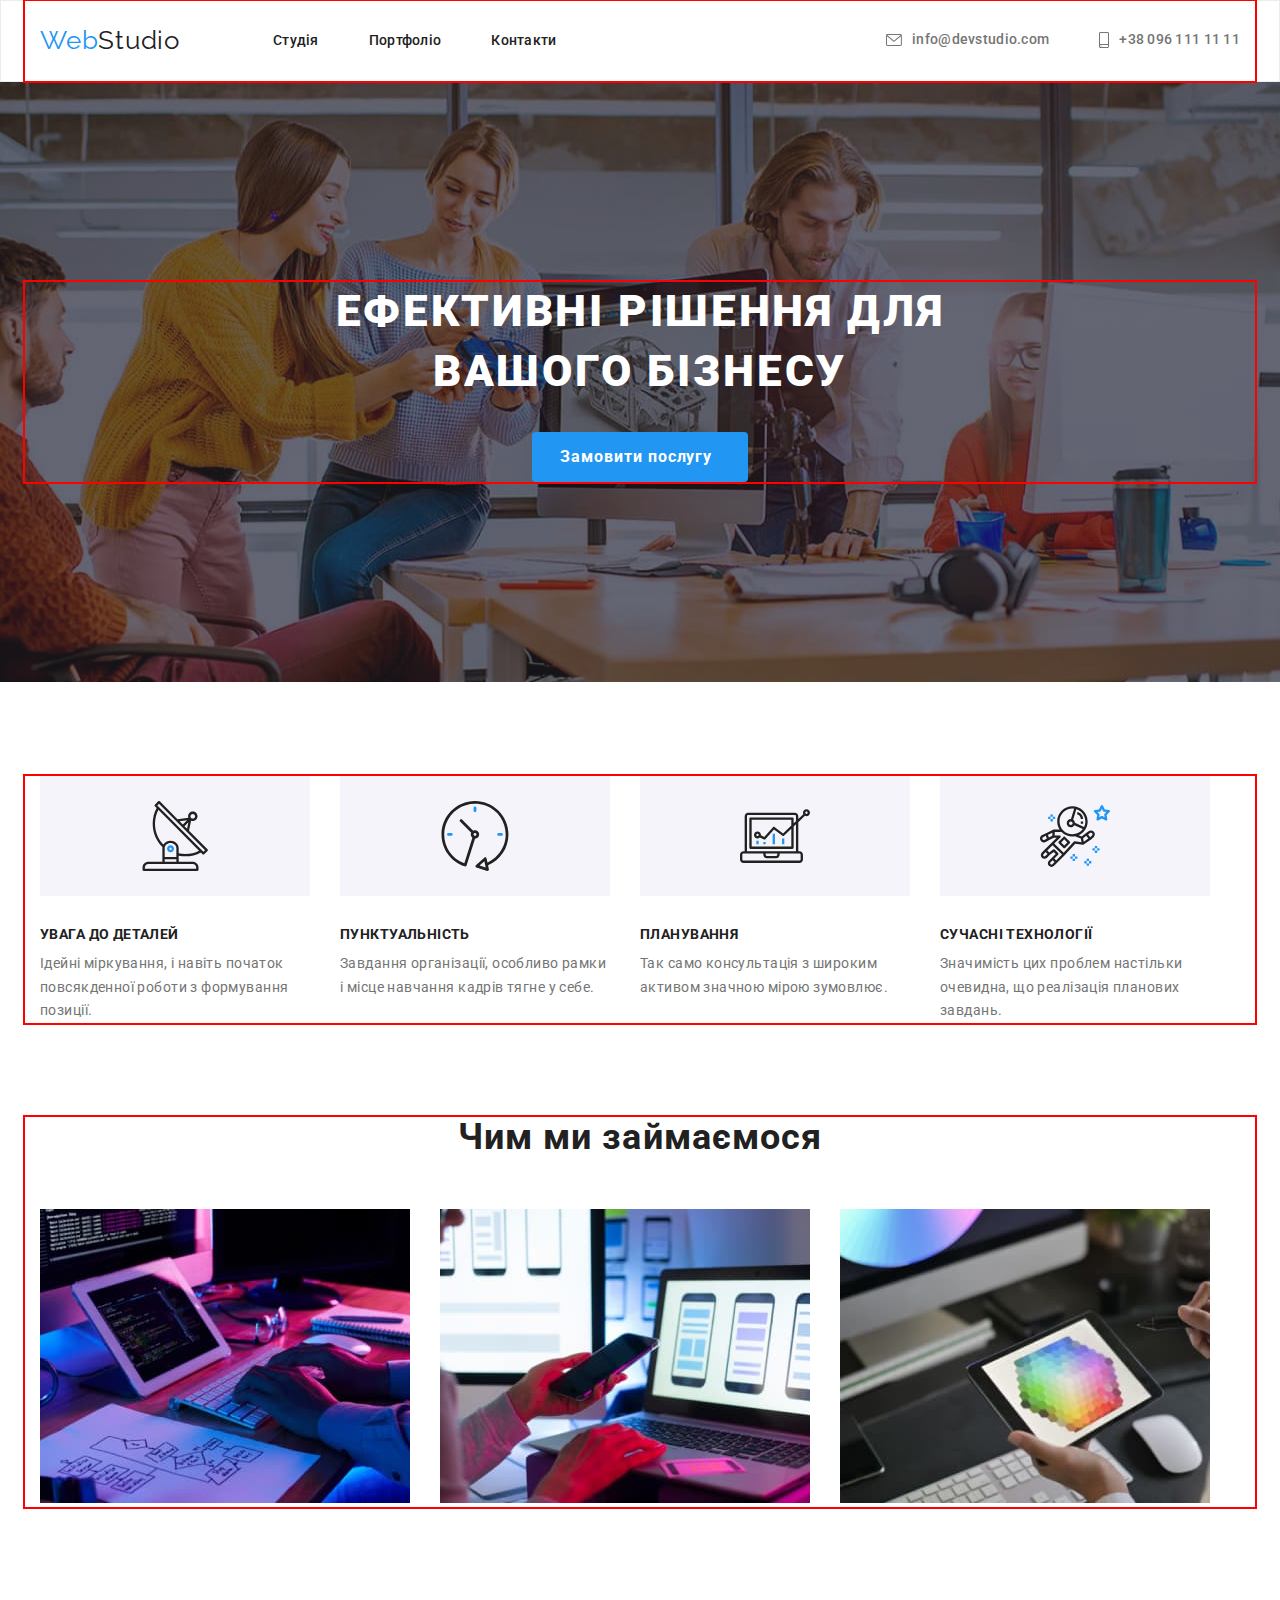
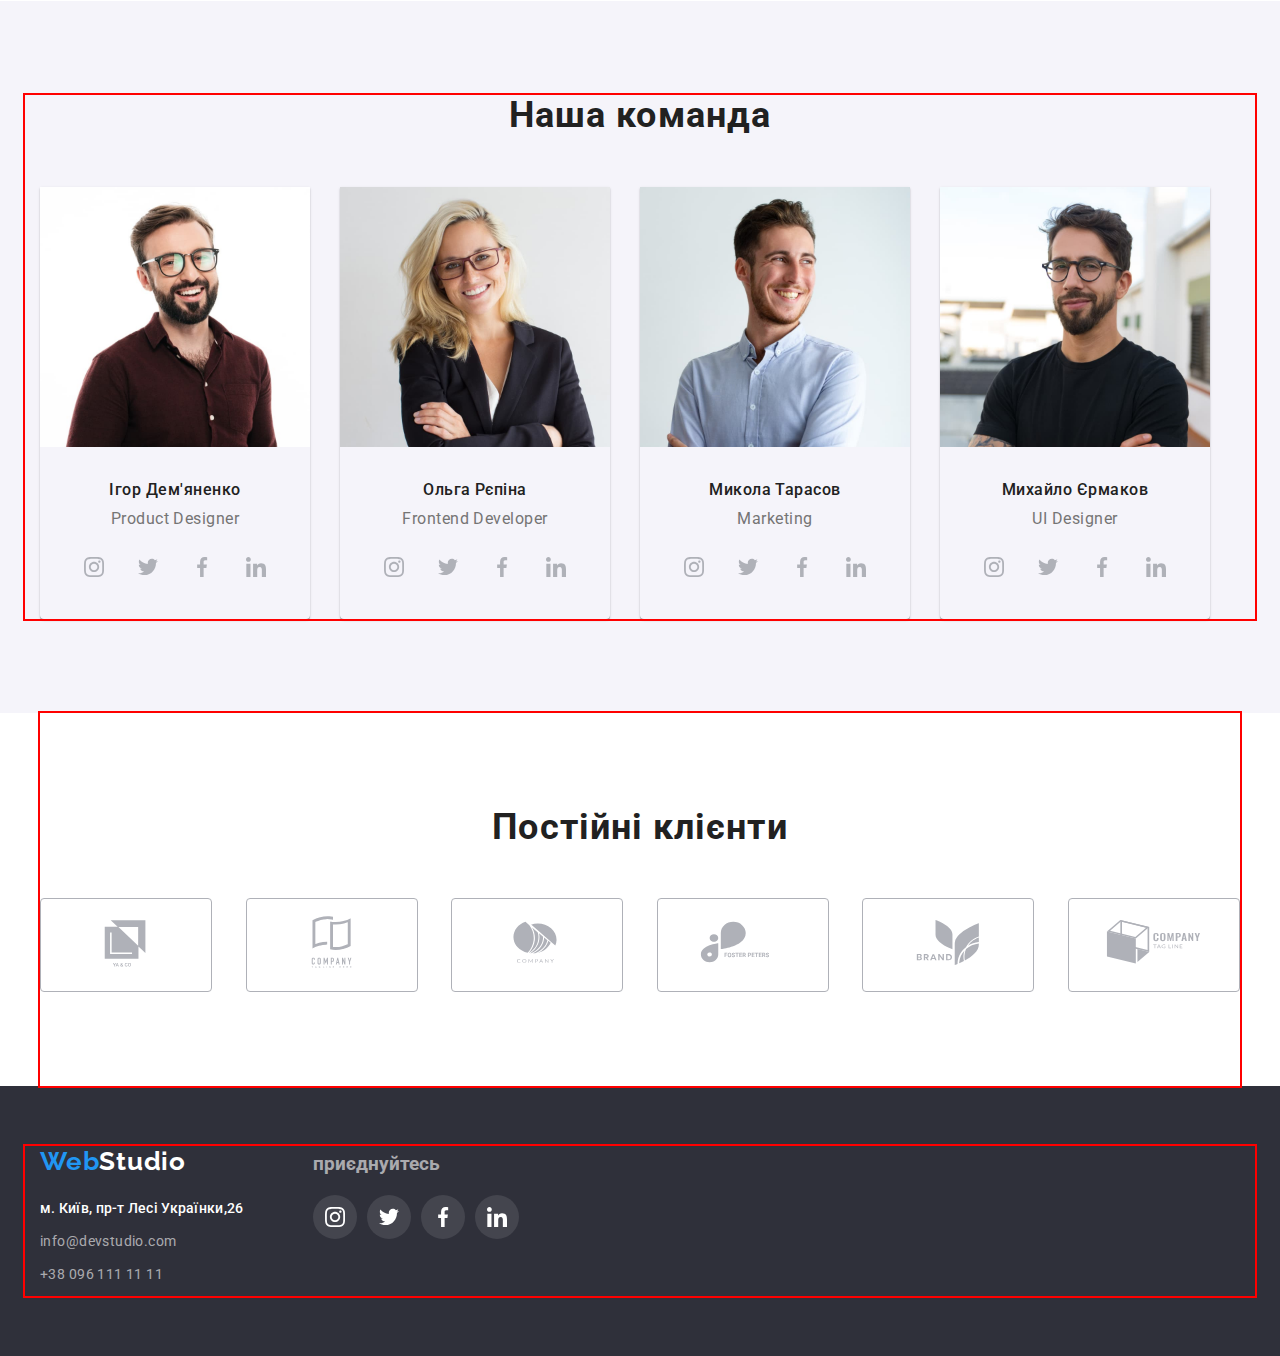
==== index.html @ 54455fb8 "icons-svg" ====
<!DOCTYPE html>
<html lang="uk">
<head>
    <meta charset="UTF-8">
    <meta http-equiv="X-UA-Compatible" content="IE=edge">
    <meta name="viewport" content="width=device-width, initial-scale=1.0">
    <title>Головна</title>
    <link rel="preconnect" href="https://fonts.googleapis.com">
    <link rel="preconnect" href="https://fonts.gstatic.com" crossorigin>
    <link href="https://fonts.googleapis.com/css2?family=Raleway:wght@700&family=Roboto:wght@400;500;700;900&display=swap" rel="stylesheet">
    <link rel="stylesheet" href="https://cdnjs.cloudflare.com/ajax/libs/modern-normalize/1.1.0/modern-normalize.min.css"
        integrity="sha512-wpPYUAdjBVSE4KJnH1VR1HeZfpl1ub8YT/NKx4PuQ5NmX2tKuGu6U/JRp5y+Y8XG2tV+wKQpNHVUX03MfMFn9Q=="
        crossorigin="anonymous" referrerpolicy="no-referrer" />
    <link rel="stylesheet" href="./css/styles.css">
    </head>
<body>
     <!-- Верхня лінія -->
    <header class="header">
        <div class="container header-container">
            <a href="./index.html" class="logo"><span class="accent">Web</span>Studio</a>
            <nav class="navigation">
                <ul class="header-nav">
                    <li>
                        <a class="header-nav-link" href="">Студія</a>
                    </li>
                    <li><a class="header-nav-link" class="header-nav-link" href="./portfolio.html">Портфоліо</a></li>
                    <li>
                        <a class="header-nav-link" href="">Контакти</a>
                    </li>
                </ul>
            </nav>
            <ul class="list header-contact-list">
                <li>
                    
                    <a class="header-contact-link" href="mailto:info@devstudio.com">
                        <svg class="contact-icon" width="16" height="12">
                            <use href="./images/symbol-defs.svg#icon-envelope"></use>
                        </svg>info@devstudio.com</a>
                    
                </li>
                <li>
                    <a class="header-contact-link" href="tel:+380961111111"><svg class="contact-icon" width="10" height="16">
                        <use href="./images/symbol-defs.svg#icon-smartphone"></use>
                    </svg>+38 096 111 11 11</a>
                    
                </li>
            </ul>
        </div>
    
    </header>

    <!-- Шапка-->
    <main>
    
            <section class="hero">
                <div class="container">
            <h1 class="hero-text">Ефективні рішення для вашого бізнесу</h1>
            <button class="hero-btn" type="button">Замовити послугу</button>
        </div>
            </section>
    <!--Особливості-->
    <section class="benefits">
        <!-- <h2>Наші переваги</h2> -->
       
    
        <div class="container">
        <ul class="benefits-list">
            <li>
                <div class="advantages-img-container">
                    <svg width="70" height="70">
                        <use href="./images/symbol-defs.svg#icon-antenna"></use>
                    </svg>
                </div>
                <h3 class="benefits-header">УВАГА ДО ДЕТАЛЕЙ</h3>
                <p class="benefits-text">Ідейні міркування, і навіть початок повсякденної роботи з формування позиції.</p>
            </li>
            <li>
                <div class="advantages-img-container">
                    <svg width="70" height="70">
                        <use href="./images/symbol-defs.svg#icon-clock"></use>
                    </svg>
                </div>
                <h3 class="benefits-header">ПУНКТУАЛЬНІСТЬ</h3>
                <p class="benefits-text">Завдання організації, особливо рамки і місце навчання кадрів тягне у себе.</p>
            </li>
            <li>
                <div class="advantages-img-container">
                    <svg width="70" height="70">
                        <use href="./images/symbol-defs.svg#icon-diagram"></use>
                    </svg>
                </div>
                <h3 class="benefits-header">ПЛАНУВАННЯ</h3>
                <p class="benefits-text">Так само консультація з широким активом значною мірою зумовлює.</p>
            </li>
            <li>
                <div class="advantages-img-container">
                    <svg width="70" height="70">
                        <use href="./images/symbol-defs.svg#icon-astronaut"></use>
                    </svg>
                </div>
                <h3 class="benefits-header">СУЧАСНІ ТЕХНОЛОГІЇ</h3>
                <p class="benefits-text">Значимість цих проблем настільки очевидна, що реалізація планових завдань.</p>
            </li>
        </ul>
        </div>
    </section>
       <!--Коробки-->
    
    <section class="section">
        <div class="container">
        <h2 class="section-header">Чим ми займаємося</h2>
        <ul class="list">
            <li>
                <img src="./images/box-first.jpg" alt="набір на клавіатурі" width="370" height="294">
            </li>
            <li>
                <img src="./images/box-second.jpg" alt="телефон та ноутбук" width="370" height="294">
            </li>
            <li>
                <img src="./images/box-third.jpg" alt="малюнок на планшеті" width="370" height="294">
            </li>
        </ul>
        </div>
    </section>
        <!--Команда-->
    
    <section class="team">
        <div class="container">
        <h2 class="section-header">Наша команда</h2>
        
        <ul class="list">
            <li class="parameters">
                <img src="./images/img.jpg" alt="фото Ігор Дем'яненко" width="270" height="260">
                <div class="name-profession">
                <h3 class="team-name">Ігор Дем'яненко</h3>
                <p class="team-position">Product Designer</p>
                    </div>
               <ul class="social-icon-list">
                <li>
                    <a class="social-icon-link">
                        <svg class="team-social-icon"  width="20" height="20">
                            <use href="./images/symbol-defs.svg#icon-instagram"></use>
                        </svg>
                    </a>
                </li>
                <li>
                    <a class="social-icon-link">
                    <svg class="team-social-icon" width="20" height="20" >
                        <use href="./images/symbol-defs.svg#icon-twitter"></use>
                    </svg>
                </a>
            </li>
                <li>
                    <a class="social-icon-link">
                        <svg class="team-social-icon" width="20" height="20" >
                            <use href="./images/symbol-defs.svg#icon-facebook"></use>
                        </svg>
                    </a>
                </li>
                <li>
                    <a class="social-icon-link">
                        <svg class="team-social-icon" width="20" height="20" >
                            <use href="./images/symbol-defs.svg#icon-linkedin"></use>
                        </svg>
                    </a>
                </li>
               </ul>
            </li>
            <li class="parameters">
                <img src="./images/img-second.jpg" alt="фото Ольга Рєпіна" width="270" height="260">
                <div class="name-profession">
                <h3 class="team-name">Ольга Рєпіна</h3>
                <p class="team-position">Frontend Developer</p>
                </div>
                <ul class="social-icon-list">
                    <li>
                        <a class="social-icon-link">
                            <svg class="team-social-icon" width="20" height="20">
                                <use href="./images/symbol-defs.svg#icon-instagram"></use>
                            </svg>
                        </a>
                    </li>
                    <li>
                        <a class="social-icon-link">
                            <svg class="team-social-icon" width="20" height="20">
                                <use href="./images/symbol-defs.svg#icon-twitter"></use>
                            </svg>
                        </a>
                    </li>
                    <li>
                        <a class="social-icon-link">
                            <svg class="team-social-icon" width="20" height="20">
                                <use href="./images/symbol-defs.svg#icon-facebook"></use>
                            </svg>
                        </a>
                    </li>
                    <li>
                        <a class="social-icon-link">
                            <svg class="team-social-icon" width="20" height="20">
                                <use href="./images/symbol-defs.svg#icon-linkedin"></use>
                            </svg>
                        </a>
                    </li>
                </ul>
            </li>
            <li class="parameters">
                <img src="./images/img-third.jpg" alt="фото Микола Тарасов" width="270" height="260">
                <div class="name-profession">
                <h3 class="team-name">Микола Тарасов</h3>
                <p class="team-position">Marketing</p>
                </div>
                <ul class="social-icon-list">
                    <li>
                        <a class="social-icon-link">
                            <svg class="team-social-icon" width="20" height="20">
                                <use href="./images/symbol-defs.svg#icon-instagram"></use>
                            </svg>
                        </a>
                    </li>
                    <li>
                        <a class="social-icon-link">
                            <svg class="team-social-icon" width="20" height="20">
                                <use href="./images/symbol-defs.svg#icon-twitter"></use>
                            </svg>
                        </a>
                    </li>
                    <li>
                        <a class="social-icon-link">
                            <svg class="team-social-icon" width="20" height="20">
                                <use href="./images/symbol-defs.svg#icon-facebook"></use>
                            </svg>
                        </a>
                    </li>
                    <li>
                        <a class="social-icon-link">
                            <svg class="team-social-icon" width="20" height="20">
                                <use href="./images/symbol-defs.svg#icon-linkedin"></use>
                            </svg>
                        </a>
                    </li>
                </ul>
            </li>
            <li class="parameters">
                <img src="./images/img-fourth.jpg" alt="фото Михайло Єрмаков" width="270" height="260">
                <div class="name-profession">
                <h3 class="team-name">Михайло Єрмаков</h3>
                <p class="team-position">UI Designer</p>
                </div>
                <ul class="social-icon-list">
                    <li>
                        <a class="social-icon-link">
                            <svg class="team-social-icon" width="20" height="20">
                                <use href="./images/symbol-defs.svg#icon-instagram"></use>
                            </svg>
                        </a>
                    </li>
                    <li>
                        <a class="social-icon-link">
                            <svg class="team-social-icon" width="20" height="20">
                                <use href="./images/symbol-defs.svg#icon-twitter"></use>
                            </svg>
                        </a>
                    </li>
                    <li>
                        <a class="social-icon-link">
                            <svg class="team-social-icon" width="20" height="20">
                                <use href="./images/symbol-defs.svg#icon-facebook"></use>
                            </svg>
                        </a>
                    </li>
                    <li>
                        <a class="social-icon-link">
                            <svg class="team-social-icon" width="20" height="20">
                                <use href="./images/symbol-defs.svg#icon-linkedin"></use>
                            </svg>
                        </a>
                    </li>
                </ul>
            </li>
        </ul>
        </div>
       </section>
        <section class="regular-customers container">
                <h2 class="section-header">Постійні клієнти</h2>
                
                    <ul class="customers-list">
                        <li class="list-regular">
                            <a>
                                <svg class="customer-icon" width="106" height="60">
                                    <use href="./images/symbol-defs.svg#icon-logo-six"></use>
                                </svg>
                            </a>
                        </li>
                        <li class="list-regular">
                            <a>
                                <svg class="customer-icon" width="106" height="60">
                                    <use href="./images/symbol-defs.svg#icon-logo-five"></use>
                                </svg>
                            </a>
                        </li>
                        <li class="list-regular">
                            <a>
                                <svg class="customer-icon" width="106" height="60">
                                    <use href="./images/symbol-defs.svg#icon-logo-four"></use>
                                </svg>
                            </a>
                        </li>
                        <li class="list-regular">
                            <a>
                                <svg class="customer-icon" width="106" height="60">
                                    <use href="./images/symbol-defs.svg#icon-logo-three"></use>
                                </svg>
                            </a>
                        </li>
                        <li class="list-regular">
                            <a>
                                <svg class="customer-icon" width="106" height="60">
                                    <use href="./images/symbol-defs.svg#icon-logo-one"></use>
                                </svg>
                            </a>
                        </li>
                        <li class="list-regular">
                            <a>
                                <svg class="customer-icon" width="106" height="60">
                                    <use href="./images/symbol-defs.svg#icon-logo"></use>
                                </svg>
                            </a>
                        </li>
                    </ul>
                
                
            
        </section>
     </main>
    <!-- Футер -->
    <footer class="footer">
        <div class="container footer-container">
            <div class="logo-address">
        <a class="footer-logo" href="./index.html"><span class="accent">Web</span>Studio</a>
        
            <address class="address">
                <ul >
                    <li class="address-footer">
                    <a class="header-nav-link" href="ссылка google map" target="_blank" rel="noopener noreferrer">м. Київ, пр-т Лесі Українки,26 </a>
                    </li>
                    <li class="address-footer">
                    <a class="header-contact-link" href="mailto:info@devstudio.com">info@devstudio.com</a>
                    </li>
                    <li class="address-footer">
                        <a class="header-contact-link" href="tel:380961111111">+38 096 111 11 11</a>
                    </li>
                </ul>
            </address>
            </div>
            <div>
                <h3 class="">приєднуйтесь</h3>
                <ul class="social-footer-list">
                    <li>
                        <a class="social-footer-link">
                            <svg class="team-footer-icon" width="20" height="20">
                                <use href="./images/symbol-defs.svg#icon-instagram"></use>
                            </svg>
                        </a>
                    </li>
                    <li>
                        <a class="social-footer-link">
                            <svg class="team-footer-icon" width="20" height="20">
                                <use href="./images/symbol-defs.svg#icon-twitter"></use>
                            </svg>
                        </a>
                    </li>
                    <li>
                        <a class="social-footer-link">
                            <svg class="team-footer-icon" width="20" height="20">
                                <use href="./images/symbol-defs.svg#icon-facebook"></use>
                            </svg>
                        </a>
                    </li>
                    <li>
                        <a class="social-footer-link">
                            <svg class="team-footer-icon" width="20" height="20">
                                <use href="./images/symbol-defs.svg#icon-linkedin"></use>
                            </svg>
                        </a>
                    </li>
                </ul>
                </li>
                </ul>
            </div>
            
        </div>
    </footer>
    </body>
    </html>
---- css/styles.css ----
:root {
    --color-accent:#2196F3;
    --color-white: #FFFFFF;
    --color-main-dark: #212121;
    --color-dark-black:#2F303A;
    --color-accent-black: #000000;
    --color-light-gray: #F5F4FA;
    --color-feature:#757575;
}

*, ::after, ::before {
    margin: 0;
    padding: 0;
    /* box-sizing: border-box; */
}

/* h1,
h2,
h3,
h4,
h5,
h6,
p {
    margin: 0;
} */

ul {
list-style: none;
}



body {
    font-family: 'Roboto', sans-serif;
    color: var(--color-main-dark);
    }  

button {
    cursor: pointer;
            font-size: 16px;
            line-height: 1.62;
            text-align: center;
            letter-spacing: 0.03em;
}


 .accent{
    color: var(--color-accent);
 }

.header {
    border: 1px solid #ECECEC;
}

.header-container {
    display: flex;
    align-items: center;
    
}

 .header a, 
  footer a {
    text-decoration: none;
    color: inherit;

 }

 .header a {
    padding-top: 24px;
    padding-bottom: 25px;
    display: block;
    
 }

.header-nav-link{
       
        font-weight: 500;
        font-size: 14px;
        line-height: 1.71;
        letter-spacing: 0.02em;
        text-decoration: none;
       
}

.list {

display: flex;
flex-wrap: wrap;
gap: 30px;

}

.header-contact-list {
    
column-gap: 50px;
margin-left: auto;


}

.container {
    width: 1200px;
    padding-left: 15px;
    padding-right: 15px;
    outline: 2px solid red;
    margin: 0 auto;
    
}

.logo {
font-family: Raleway;
font-size: 26px;
    line-height: 1.19;
    letter-spacing: 0.03em;
    margin-right: 93px;

}



.header-nav{
list-style: none;
display: flex;
column-gap: 50px;

}

.header .header-contact-link {
    
       align-items: center;
        display: flex;
        font-weight: 500;
        font-size: 14px;
        line-height: 1.14;
        letter-spacing: 0.02em;
        color: var(--color-feature);
        
        

}
.header-nav-link:hover,
.header-nav-link:focus,
.header-contact-link:hover,
.header-contact-link:focus{
        
    color: var(--color-accent);
   
}

.header-contact-link {
    
        font-size: 14px;
        line-height: 1.71;
        letter-spacing: 0.03em;
     color: rgba(255, 255, 255, 0.6);
    
     
}

.hero {
   max-width: 1600px;
   margin: 0 auto;
    
    background-repeat: no-repeat;
    background-position: center;
    background-image: linear-gradient(to bottom,rgba(47, 48, 58, 0.4),
    rgba(47, 48, 58, 0.4)),url(../images/img-overlay.jpg);
    
    background-color: var(--color-dark-black);
    padding-top: 200px;
    padding-bottom: 200px;
}

.hero-text {
    max-width: 696px;
    margin: 0 auto;
    margin-bottom: 30px;
    font-weight: 900;
    font-size: 44px;
    line-height: 1.36;
    text-align: center;
    letter-spacing: 0.06em;
    text-transform: uppercase;
    color: #FFFFFF;

}

.hero-btn{
    min-width: 216px; ;
    height: 50px; ;
    display: flex;
    align-items: center;
    margin: 0 auto;
    font-family: 'Roboto';
    font-style: normal;
    font-weight: 700;
    padding: 10px 28px;
    border: none;
    border-radius: 4px;
    font-size: 16px;
    line-height: 1.875;
    letter-spacing: 0.06em;
    color: var(--color-white);
    background-color: var(--color-accent);
}

.benefits{
    padding: 94px 0;
}

.advantages-img-container {
    display: flex; 
    align-items: center;
    justify-content: center;
    margin-bottom: 30px;
    width: 270px;
     height: 120px;
    background-color: var(--color-light-gray) ;

}

.benefits-list {
    display: flex;
    column-gap: 30px;
   
   
}

.benefits-header {
margin-bottom: 10px;
    font-size: 14px;
    line-height: 1.1428;
    letter-spacing: 0.03em;
    text-transform: uppercase;
    color: var(--color-main-dark);
}


.benefits-text {
    max-width: 270px;
    max-height: 98px;
    font-size: 14px;
    line-height: 1.71;
    letter-spacing: 0.03em;
    color: var(--color-feature)
    
   }

   .section {
    padding-bottom: 94px;
   }

.section-header {
   margin-bottom: 50px;
       font-size: 36px;
        line-height: 1.16;
        text-align: center;
        letter-spacing: 0.03em;
        
}

.team {
    padding-top: 94px;
    padding-bottom: 94px;
    background-color: var(--color-light-gray) ;
}

.name-profession {
padding-top: 30px;
padding-bottom: 16px;
}

.parameters {
    padding-bottom: 30px;
box-shadow: 0px 1px 3px rgba(0, 0, 0, 0.12), 0px 1px 1px rgba(0, 0, 0, 0.14), 0px 2px 1px rgba(0, 0, 0, 0.2);
    border-radius: 0px 0px 4px 4px;
}



.team-name {
   margin-bottom: 10px;
    font-weight: 500;
        font-size: 16px;
        line-height: 1.18;
        letter-spacing: 0.03em;
        text-align: center;
    
}
.team-position {
       
        font-size: 16px;
        line-height: 1.18;
        letter-spacing: 0.03em;
        text-align: center;
        color: var(--color-feature);
}



.social-icon-list {
    display: flex;
    justify-content: center;
    column-gap: 10px;

}


.social-icon-link {
    display: block;
    display: flex;
    align-items: center;
    justify-content: center;
    background-color: transparent;
    width: 44px;
    height: 44px;
    border-radius: 50%;
    cursor: pointer;
}

.social-icon-link:hover {
    background-color: var(--color-accent);
    
}

.social-icon-link:hover .team-social-icon {
    fill: var(--color-white);
}

.team-social-icon {
fill: #AFB1B8;
}



.footer {
    padding-top: 60px;
    padding-bottom: 60px;
    background-color: var(--color-dark-black);
    color: rgba(255, 255, 255, 0.6);
    
}

.footer-container {
    display: flex;
    align-items: baseline;
}

.logo-address {
    margin-right: 70px;
}


.footer-logo {
    display: block;
    font-family: 'Raleway';
        font-style: normal;
        padding-bottom: 20px;
       font-weight: 700;
        font-size: 26px;
        line-height: 1.19;
        letter-spacing: 0.03em;
        color: var(--color-white);
   
}
.address {
    font-weight: 400;
        font-style: normal;
        font-size: 14px;
        line-height: 1.71;
        letter-spacing: 0.03em;
        color: var(--color-white);
}

.address-footer {
    margin-bottom: 9px;
}



.footer-list > li:not(:last-child) {
margin-bottom: 9px;
}

.filters {
padding: 94px 0;

}


.filters-btn:hover,
.filter-btn:focus
 {
    background-color: var(--color-accent);
    color: var(--color-white);

}
.list-portfolio {
    margin-bottom: 50px;
    column-gap: 8px;
    display: block;
    display: flex;
    justify-content: center;
    align-items: center;
   
        
}
.filters-btn {
    font-family: 'Roboto';
        font-style: normal;
        padding: 6px 22px;
        font-weight: 500;
        font-size: 16px;
        line-height: 1.62;
        letter-spacing: 0.03em;
        text-align: center;
    color: var(--color-main-dark);
    font-family: inherit;
    border: none;
    border-radius: 4px;
        height: 38px;
        left: 957px;
        top: 174px;
        
    background-color: var(--color-light-gray);
    
     }
        
  
  .varieties {
        display: block;
        width: 370px;
        background-color: var(--color-white);
        border: 1px solid #EEEEEE;
        
  }
  
  .name-description {
    padding: 20px 24px 20px 24px;
  }

.options-name {
    
    font-weight: 700;
        font-size: 18px;
        line-height: 2;
        letter-spacing: 0.06em;
        color: var(--color-main-dark);
}

.options-addition {
    font-size: 16px;
    line-height: 1.88;
    letter-spacing: 0.03em;
    color: var(--color-feature);
}
   
.contact-icon {
    margin-right: 10px;
   align-items: center;
fill: currentcolor;

   }

.regular-customers {
    padding: 94px 0;
    
}


.customers-list {
    display: flex;
    column-gap: 30px;
    align-items: center;
        justify-content: space-between;
    }

.list-regular {
    border: 1px solid #AFB1B8;
    border-radius: 4px;
   
    
   
}

.list-regular > a {
    display: block;

}


.list-regular {
    display: flex;
    align-items: center;
        justify-content: center;
        width: 170px;
        height: 92px;
        cursor: pointer;
}

.list-regular:hover {
border-color: var(--color-accent);
}

.list-regular:hover .customer-icon {
fill: var(--color-accent);
}

.customer-icon {
    fill: #AFB1B8;
}

   .social-footer-list {
       display: flex;
       justify-content: center;
       column-gap: 10px;
       margin-top: 20px;

   }


   .social-footer-link {
       display: block;
       display: flex;
       align-items: center;
       justify-content: center;
       background-color: rgba(255, 255, 255, 0.1);
       width: 44px;
       height: 44px;
       border-radius: 50%;
       cursor: pointer;
   }

   .social-footer-link:hover {
       background-color: var(--color-accent);

   }

   .social-footer-link:hover .team-footer-icon {
       fill: var(--color-white);
   }

   .team-footer-icon {
       fill: #FFFFFF;
   }
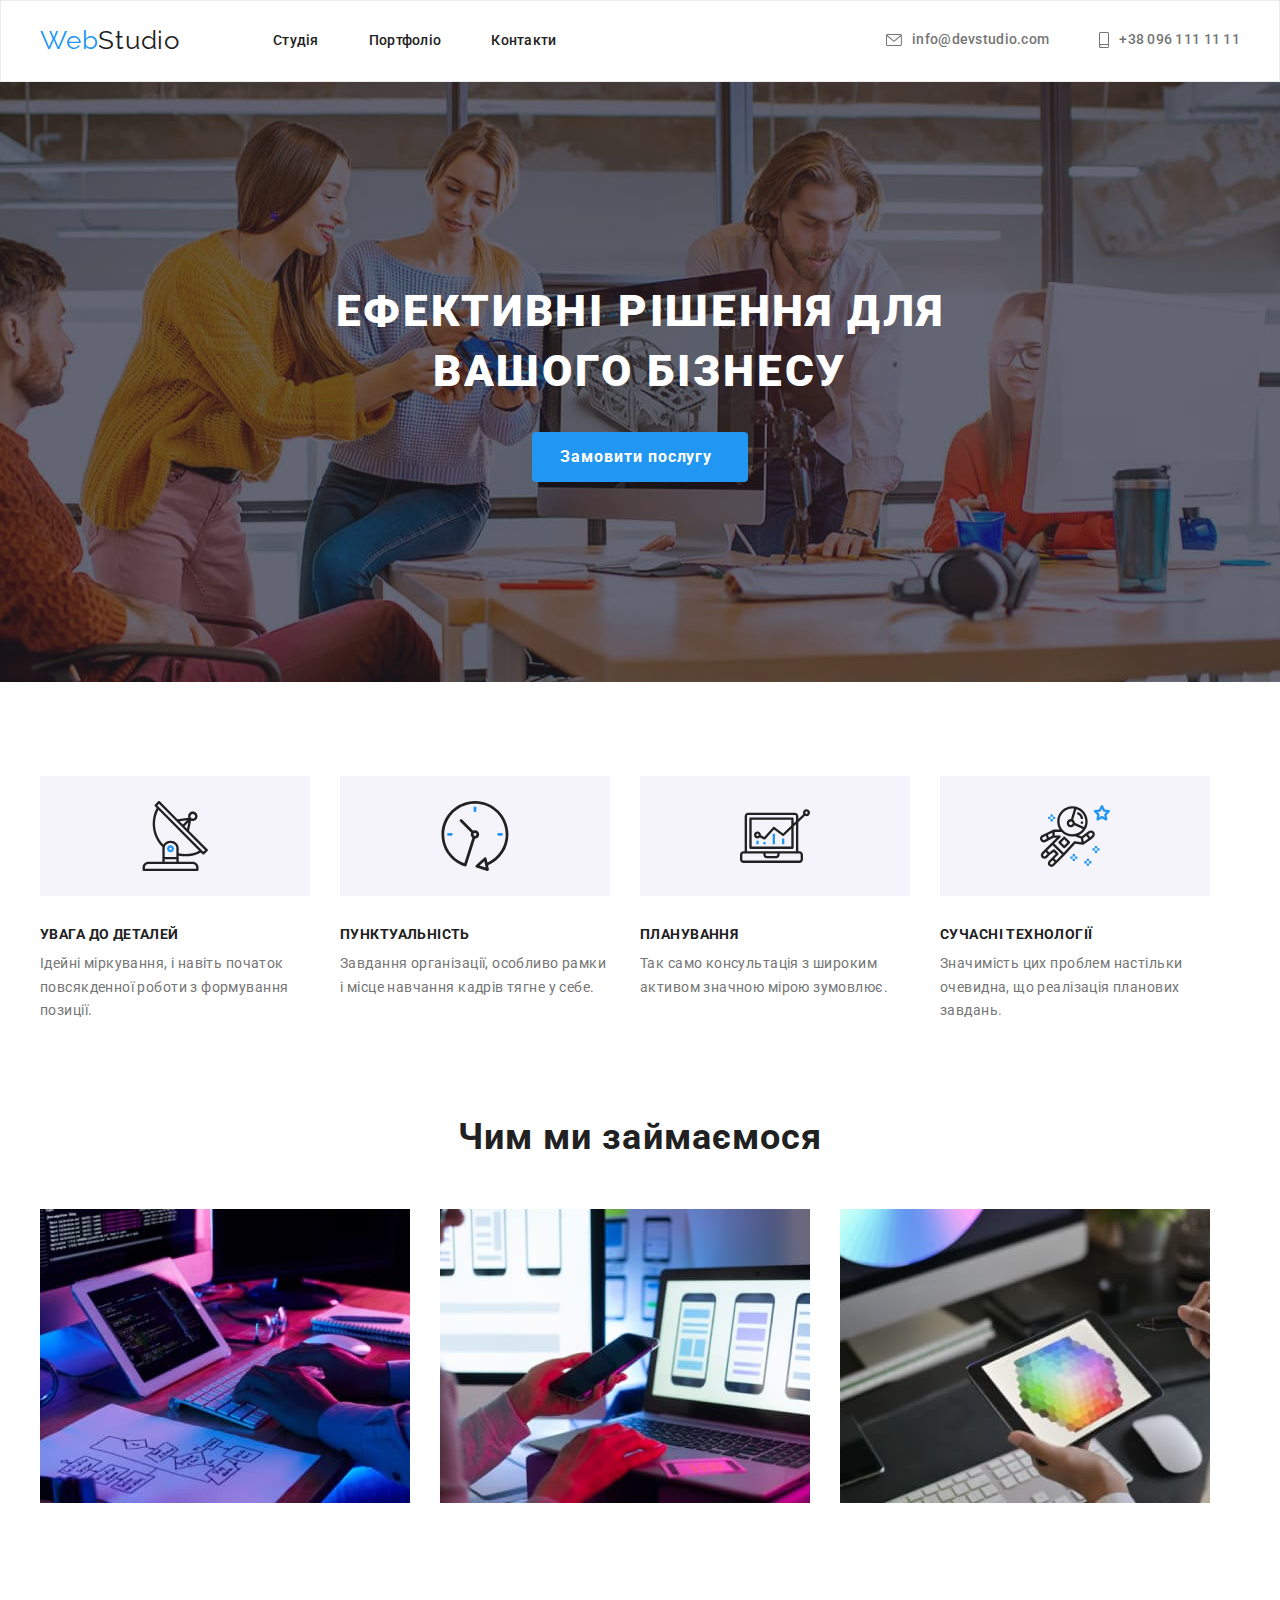
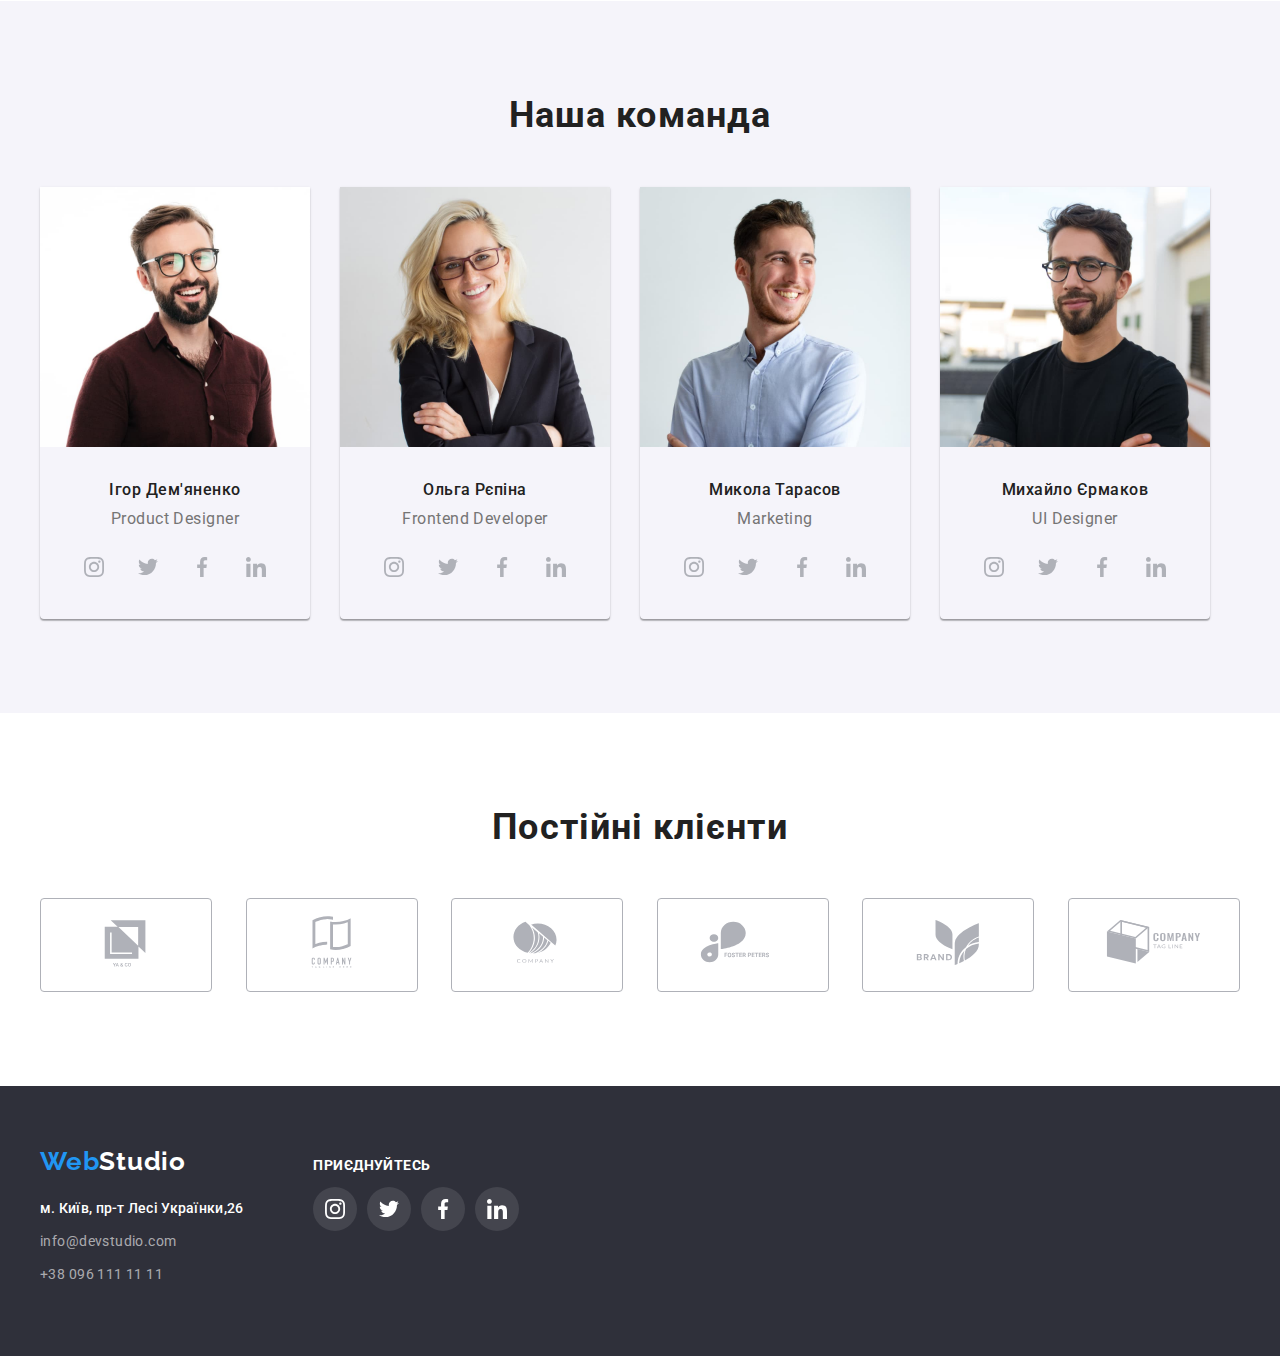
==== commit a26da403: "іконки та тіні" ====
--- a/index.html
+++ b/index.html
@@ -353,7 +353,7 @@
             </address>
             </div>
             <div>
-                <h3 class="">приєднуйтесь</h3>
+                <h3 class="title-footer">приєднуйтесь</h3>
                 <ul class="social-footer-list">
                     <li>
                         <a class="social-footer-link">
--- a/css/styles.css
+++ b/css/styles.css
@@ -102,7 +102,7 @@
     width: 1200px;
     padding-left: 15px;
     padding-right: 15px;
-    outline: 2px solid red;
+    /* outline: 2px solid red; */
     margin: 0 auto;
     
 }
@@ -376,7 +376,17 @@
     margin-bottom: 9px;
 }
 
-
+.title-footer {
+    font-family: 'Roboto';
+        font-style: normal;
+        font-weight: 700;
+        font-size: 14px;
+            line-height: 1.14px;
+            letter-spacing: 0.03em;
+            text-transform: uppercase;
+        color: var(--color-white);
+
+}
 
 .footer-list > li:not(:last-child) {
 margin-bottom: 9px;
@@ -402,9 +412,29 @@
     display: flex;
     justify-content: center;
     align-items: center;
-   
-        
-}
+         
+}
+.filters-btn:hover,
+.filters-btn:focus {
+    box-shadow: 0px 3px 1px rgba(0, 0, 0, 0.1),
+     0px 1px 2px rgba(0, 0, 0, 0.08),
+      0px 2px 2px rgba(0, 0, 0, 0.12);
+       
+}
+
+/* box-shadow: 0px 3px 1px rgba(0, 0, 0, 0.1),
+0px 1px 2px rgba(0, 0, 0, 0.08),
+0px 2px 2px rgba(0, 0, 0, 0.12);
+border-radius: 4px; */
+
+.varieties:hover,
+.varieties:focus {
+    box-shadow: 0px 1px 1px rgba(0, 0, 0, 0.12),
+     0px 4px 4px rgba(0, 0, 0, 0.06), 
+     1px 4px 6px rgba(0, 0, 0, 0.16);
+}
+
+
 .filters-btn {
     font-family: 'Roboto';
         font-style: normal;
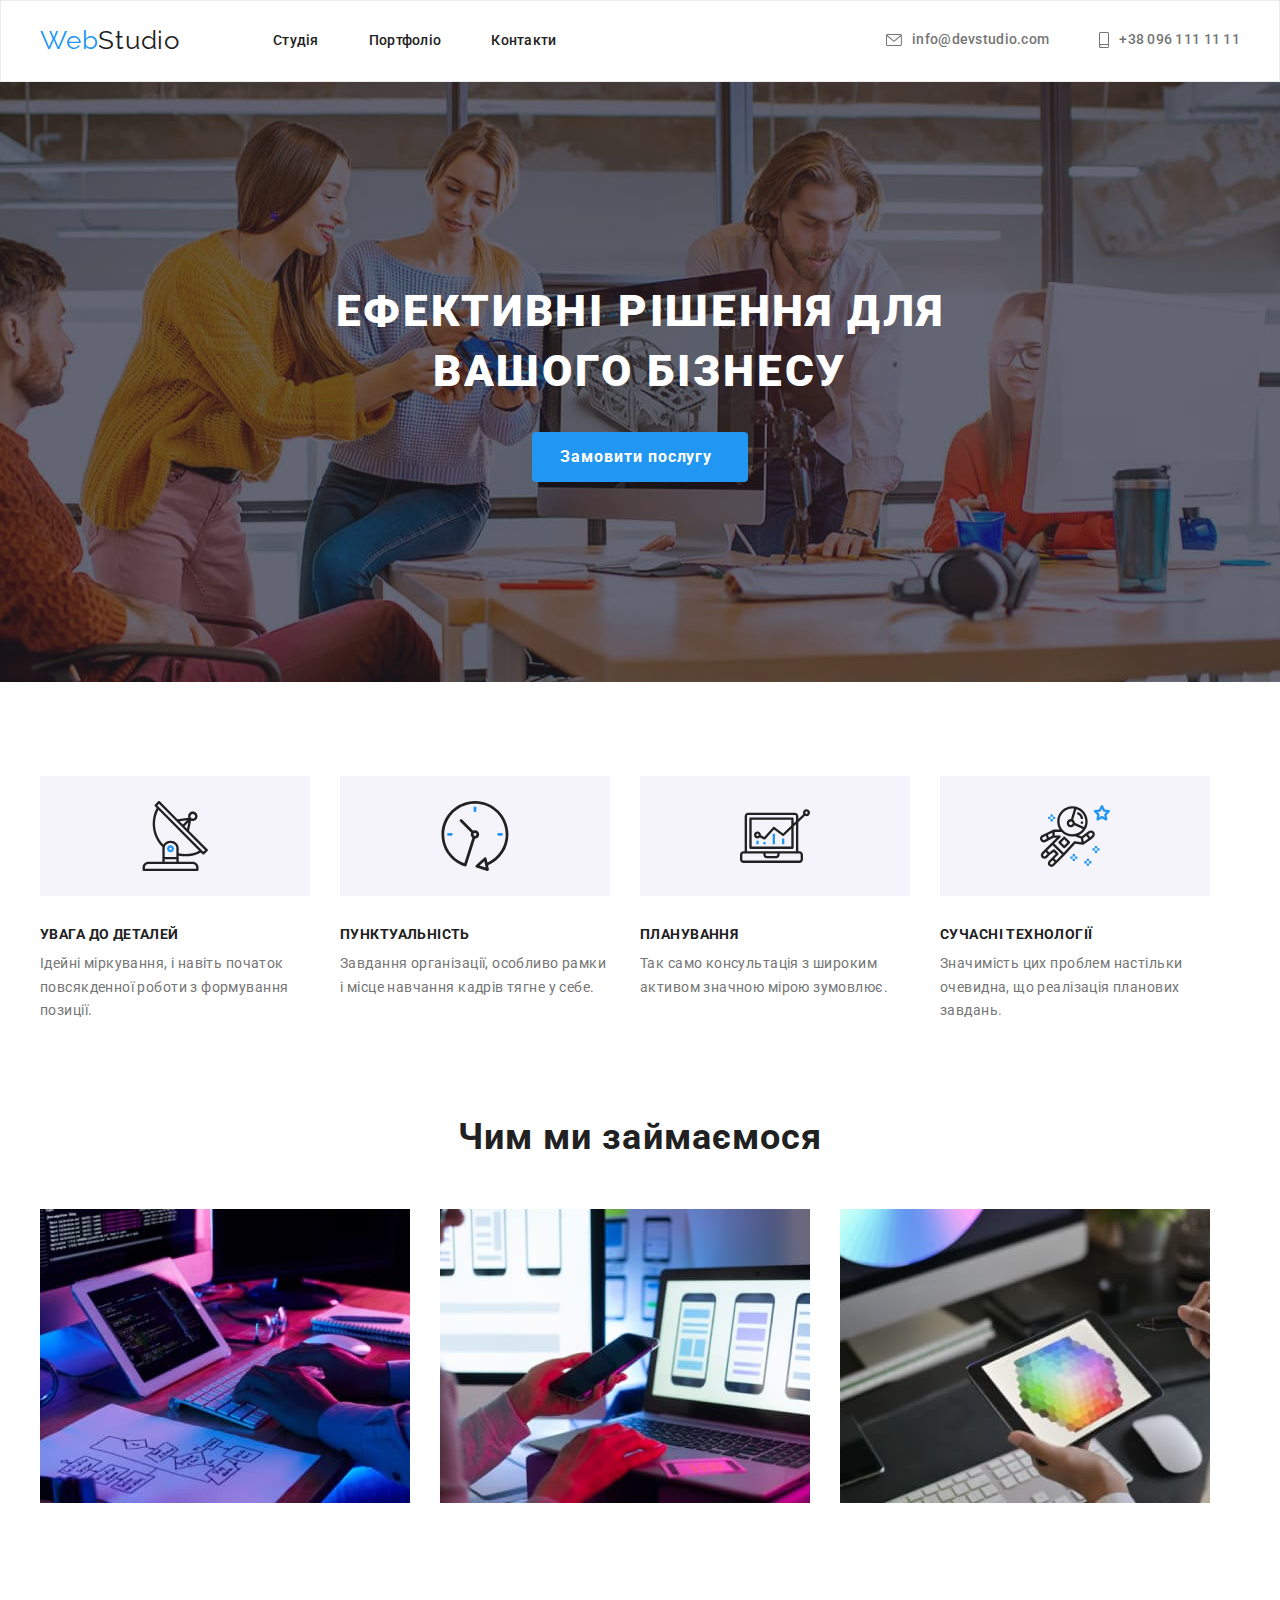
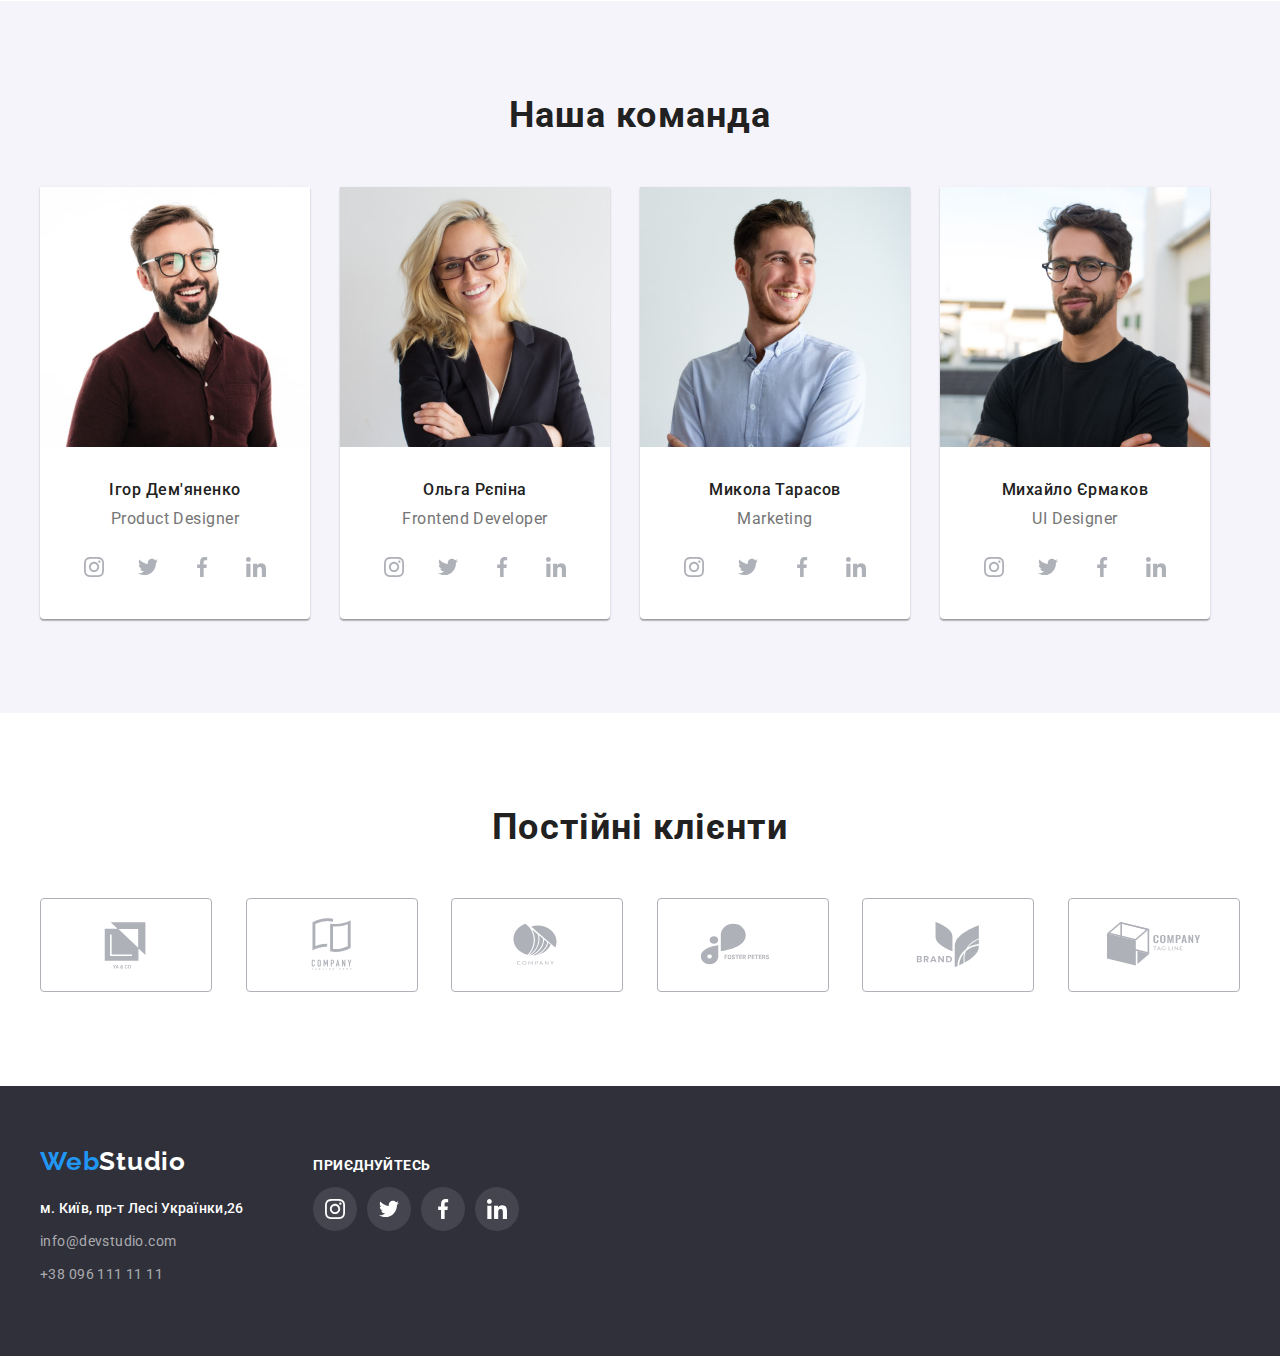
==== commit f5829c99: "виправлення ховер фокус" ====
--- a/index.html
+++ b/index.html
@@ -137,28 +137,28 @@
                     </div>
                <ul class="social-icon-list">
                 <li>
-                    <a class="social-icon-link">
+                    <a class="social-icon-link" href="">
                         <svg class="team-social-icon"  width="20" height="20">
                             <use href="./images/symbol-defs.svg#icon-instagram"></use>
                         </svg>
                     </a>
                 </li>
                 <li>
-                    <a class="social-icon-link">
+                    <a class="social-icon-link" href="">
                     <svg class="team-social-icon" width="20" height="20" >
                         <use href="./images/symbol-defs.svg#icon-twitter"></use>
                     </svg>
                 </a>
             </li>
                 <li>
-                    <a class="social-icon-link">
+                    <a class="social-icon-link" href="">
                         <svg class="team-social-icon" width="20" height="20" >
                             <use href="./images/symbol-defs.svg#icon-facebook"></use>
                         </svg>
                     </a>
                 </li>
                 <li>
-                    <a class="social-icon-link">
+                    <a class="social-icon-link" href="">
                         <svg class="team-social-icon" width="20" height="20" >
                             <use href="./images/symbol-defs.svg#icon-linkedin"></use>
                         </svg>
@@ -174,28 +174,28 @@
                 </div>
                 <ul class="social-icon-list">
                     <li>
-                        <a class="social-icon-link">
+                        <a class="social-icon-link" href="">
                             <svg class="team-social-icon" width="20" height="20">
                                 <use href="./images/symbol-defs.svg#icon-instagram"></use>
                             </svg>
                         </a>
                     </li>
                     <li>
-                        <a class="social-icon-link">
+                        <a class="social-icon-link" href="">
                             <svg class="team-social-icon" width="20" height="20">
                                 <use href="./images/symbol-defs.svg#icon-twitter"></use>
                             </svg>
                         </a>
                     </li>
                     <li>
-                        <a class="social-icon-link">
+                        <a class="social-icon-link" href="">
                             <svg class="team-social-icon" width="20" height="20">
                                 <use href="./images/symbol-defs.svg#icon-facebook"></use>
                             </svg>
                         </a>
                     </li>
                     <li>
-                        <a class="social-icon-link">
+                        <a class="social-icon-link" href="">
                             <svg class="team-social-icon" width="20" height="20">
                                 <use href="./images/symbol-defs.svg#icon-linkedin"></use>
                             </svg>
@@ -211,28 +211,28 @@
                 </div>
                 <ul class="social-icon-list">
                     <li>
-                        <a class="social-icon-link">
+                        <a class="social-icon-link" href="">
                             <svg class="team-social-icon" width="20" height="20">
                                 <use href="./images/symbol-defs.svg#icon-instagram"></use>
                             </svg>
                         </a>
                     </li>
                     <li>
-                        <a class="social-icon-link">
+                        <a class="social-icon-link" href="">
                             <svg class="team-social-icon" width="20" height="20">
                                 <use href="./images/symbol-defs.svg#icon-twitter"></use>
                             </svg>
                         </a>
                     </li>
                     <li>
-                        <a class="social-icon-link">
+                        <a class="social-icon-link" href="">
                             <svg class="team-social-icon" width="20" height="20">
                                 <use href="./images/symbol-defs.svg#icon-facebook"></use>
                             </svg>
                         </a>
                     </li>
                     <li>
-                        <a class="social-icon-link">
+                        <a class="social-icon-link" href="">
                             <svg class="team-social-icon" width="20" height="20">
                                 <use href="./images/symbol-defs.svg#icon-linkedin"></use>
                             </svg>
@@ -248,28 +248,28 @@
                 </div>
                 <ul class="social-icon-list">
                     <li>
-                        <a class="social-icon-link">
+                        <a class="social-icon-link" href="">
                             <svg class="team-social-icon" width="20" height="20">
                                 <use href="./images/symbol-defs.svg#icon-instagram"></use>
                             </svg>
                         </a>
                     </li>
                     <li>
-                        <a class="social-icon-link">
+                        <a class="social-icon-link" href="">
                             <svg class="team-social-icon" width="20" height="20">
                                 <use href="./images/symbol-defs.svg#icon-twitter"></use>
                             </svg>
                         </a>
                     </li>
                     <li>
-                        <a class="social-icon-link">
+                        <a class="social-icon-link" href="">
                             <svg class="team-social-icon" width="20" height="20">
                                 <use href="./images/symbol-defs.svg#icon-facebook"></use>
                             </svg>
                         </a>
                     </li>
                     <li>
-                        <a class="social-icon-link">
+                        <a class="social-icon-link" href="">
                             <svg class="team-social-icon" width="20" height="20">
                                 <use href="./images/symbol-defs.svg#icon-linkedin"></use>
                             </svg>
@@ -284,43 +284,43 @@
                 <h2 class="section-header">Постійні клієнти</h2>
                 
                     <ul class="customers-list">
-                        <li class="list-regular">
-                            <a>
+                        <li>
+                            <a class="list-regular" href="#">
                                 <svg class="customer-icon" width="106" height="60">
                                     <use href="./images/symbol-defs.svg#icon-logo-six"></use>
                                 </svg>
                             </a>
                         </li>
-                        <li class="list-regular">
-                            <a>
+                        <li>
+                            <a class="list-regular" href="#">
                                 <svg class="customer-icon" width="106" height="60">
                                     <use href="./images/symbol-defs.svg#icon-logo-five"></use>
                                 </svg>
                             </a>
                         </li>
-                        <li class="list-regular">
-                            <a>
+                        <li>
+                            <a class="list-regular" href="#">
                                 <svg class="customer-icon" width="106" height="60">
                                     <use href="./images/symbol-defs.svg#icon-logo-four"></use>
                                 </svg>
                             </a>
                         </li>
-                        <li class="list-regular">
-                            <a>
+                        <li>
+                            <a class="list-regular" href="#">
                                 <svg class="customer-icon" width="106" height="60">
                                     <use href="./images/symbol-defs.svg#icon-logo-three"></use>
                                 </svg>
                             </a>
                         </li>
-                        <li class="list-regular">
-                            <a>
+                        <li>
+                            <a class="list-regular" href="#">
                                 <svg class="customer-icon" width="106" height="60">
                                     <use href="./images/symbol-defs.svg#icon-logo-one"></use>
                                 </svg>
                             </a>
                         </li>
-                        <li class="list-regular">
-                            <a>
+                        <li>
+                            <a class="list-regular" href="#">
                                 <svg class="customer-icon" width="106" height="60">
                                     <use href="./images/symbol-defs.svg#icon-logo"></use>
                                 </svg>
@@ -356,28 +356,28 @@
                 <h3 class="title-footer">приєднуйтесь</h3>
                 <ul class="social-footer-list">
                     <li>
-                        <a class="social-footer-link">
+                        <a class="social-footer-link" href="">
                             <svg class="team-footer-icon" width="20" height="20">
                                 <use href="./images/symbol-defs.svg#icon-instagram"></use>
                             </svg>
                         </a>
                     </li>
                     <li>
-                        <a class="social-footer-link">
+                        <a class="social-footer-link" href="">
                             <svg class="team-footer-icon" width="20" height="20">
                                 <use href="./images/symbol-defs.svg#icon-twitter"></use>
                             </svg>
                         </a>
                     </li>
                     <li>
-                        <a class="social-footer-link">
+                        <a class="social-footer-link" href="">
                             <svg class="team-footer-icon" width="20" height="20">
                                 <use href="./images/symbol-defs.svg#icon-facebook"></use>
                             </svg>
                         </a>
                     </li>
                     <li>
-                        <a class="social-footer-link">
+                        <a class="social-footer-link" href="">
                             <svg class="team-footer-icon" width="20" height="20">
                                 <use href="./images/symbol-defs.svg#icon-linkedin"></use>
                             </svg>
--- a/css/styles.css
+++ b/css/styles.css
@@ -243,7 +243,6 @@
     line-height: 1.71;
     letter-spacing: 0.03em;
     color: var(--color-feature)
-    
    }
 
    .section {
@@ -272,6 +271,7 @@
 
 .parameters {
     padding-bottom: 30px;
+   background-color: var(--color-white);
 box-shadow: 0px 1px 3px rgba(0, 0, 0, 0.12), 0px 1px 1px rgba(0, 0, 0, 0.14), 0px 2px 1px rgba(0, 0, 0, 0.2);
     border-radius: 0px 0px 4px 4px;
 }
@@ -302,6 +302,7 @@
     display: flex;
     justify-content: center;
     column-gap: 10px;
+    
 
 }
 
@@ -316,14 +317,18 @@
     height: 44px;
     border-radius: 50%;
     cursor: pointer;
-}
-
-.social-icon-link:hover {
+    
+}
+
+.social-icon-link:hover,
+ .social-icon-link:focus {
     background-color: var(--color-accent);
     
 }
 
-.social-icon-link:hover .team-social-icon {
+.social-icon-link:hover .team-social-icon,
+.social-icon-link:focus .team-social-icon
+ {
     fill: var(--color-white);
 }
 
@@ -398,13 +403,8 @@
 }
 
 
-.filters-btn:hover,
-.filter-btn:focus
- {
-    background-color: var(--color-accent);
-    color: var(--color-white);
-
-}
+
+
 .list-portfolio {
     margin-bottom: 50px;
     column-gap: 8px;
@@ -414,18 +414,8 @@
     align-items: center;
          
 }
-.filters-btn:hover,
-.filters-btn:focus {
-    box-shadow: 0px 3px 1px rgba(0, 0, 0, 0.1),
-     0px 1px 2px rgba(0, 0, 0, 0.08),
-      0px 2px 2px rgba(0, 0, 0, 0.12);
-       
-}
-
-/* box-shadow: 0px 3px 1px rgba(0, 0, 0, 0.1),
-0px 1px 2px rgba(0, 0, 0, 0.08),
-0px 2px 2px rgba(0, 0, 0, 0.12);
-border-radius: 4px; */
+
+
 
 .varieties:hover,
 .varieties:focus {
@@ -434,6 +424,9 @@
      1px 4px 6px rgba(0, 0, 0, 0.16);
 }
 
+.portfolio-link {
+    text-decoration: none;
+}
 
 .filters-btn {
     font-family: 'Roboto';
@@ -451,10 +444,20 @@
         height: 38px;
         left: 957px;
         top: 174px;
-        
+       
     background-color: var(--color-light-gray);
     
      }
+
+         .filters-btn:hover,
+         .filters-btn:focus {
+             background-color: var(--color-accent);
+             color: var(--color-white);
+             box-shadow: 0px 3px 1px rgba(0, 0, 0, 0.1),
+                 0px 1px 2px rgba(0, 0, 0, 0.08),
+                 0px 2px 2px rgba(0, 0, 0, 0.12);
+    
+         }
         
   
   .varieties {
@@ -467,6 +470,7 @@
   
   .name-description {
     padding: 20px 24px 20px 24px;
+   
   }
 
 .options-name {
@@ -483,6 +487,7 @@
     line-height: 1.88;
     letter-spacing: 0.03em;
     color: var(--color-feature);
+    
 }
    
 .contact-icon {
@@ -526,13 +531,18 @@
         width: 170px;
         height: 92px;
         cursor: pointer;
-}
-
-.list-regular:hover {
+        border: 1px solid #AFB1B8;
+        border-radius: 4px;
+       
+}
+
+.list-regular:hover, 
+.list-regular:focus {
 border-color: var(--color-accent);
 }
 
-.list-regular:hover .customer-icon {
+.list-regular:hover .customer-icon,
+.list-regular:focus .customer-icon {
 fill: var(--color-accent);
 }
 
@@ -561,12 +571,14 @@
        cursor: pointer;
    }
 
-   .social-footer-link:hover {
+   .social-footer-link:hover,
+   .social-footer-link:focus {
        background-color: var(--color-accent);
 
    }
 
-   .social-footer-link:hover .team-footer-icon {
+   .social-footer-link:hover .team-footer-icon,
+   .social-footer-link:focus .team-footer-icon {
        fill: var(--color-white);
    }
 
